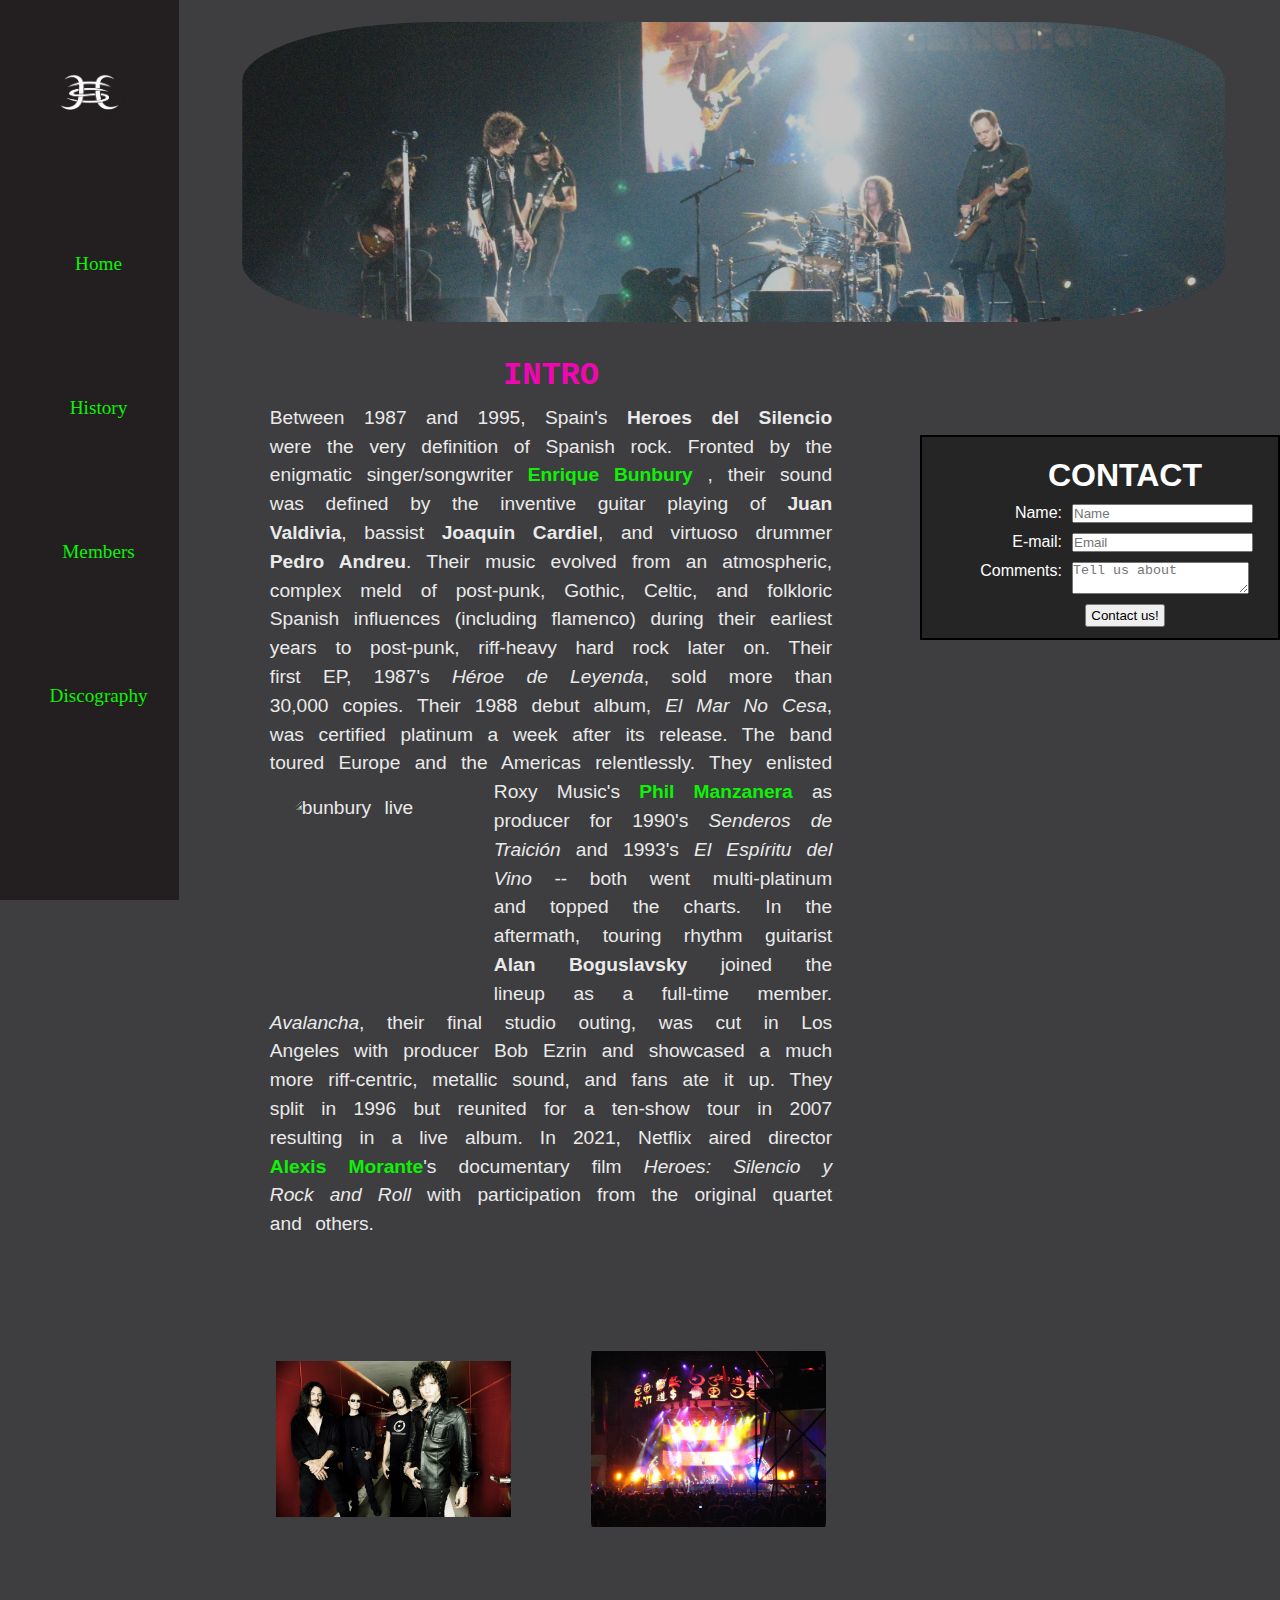
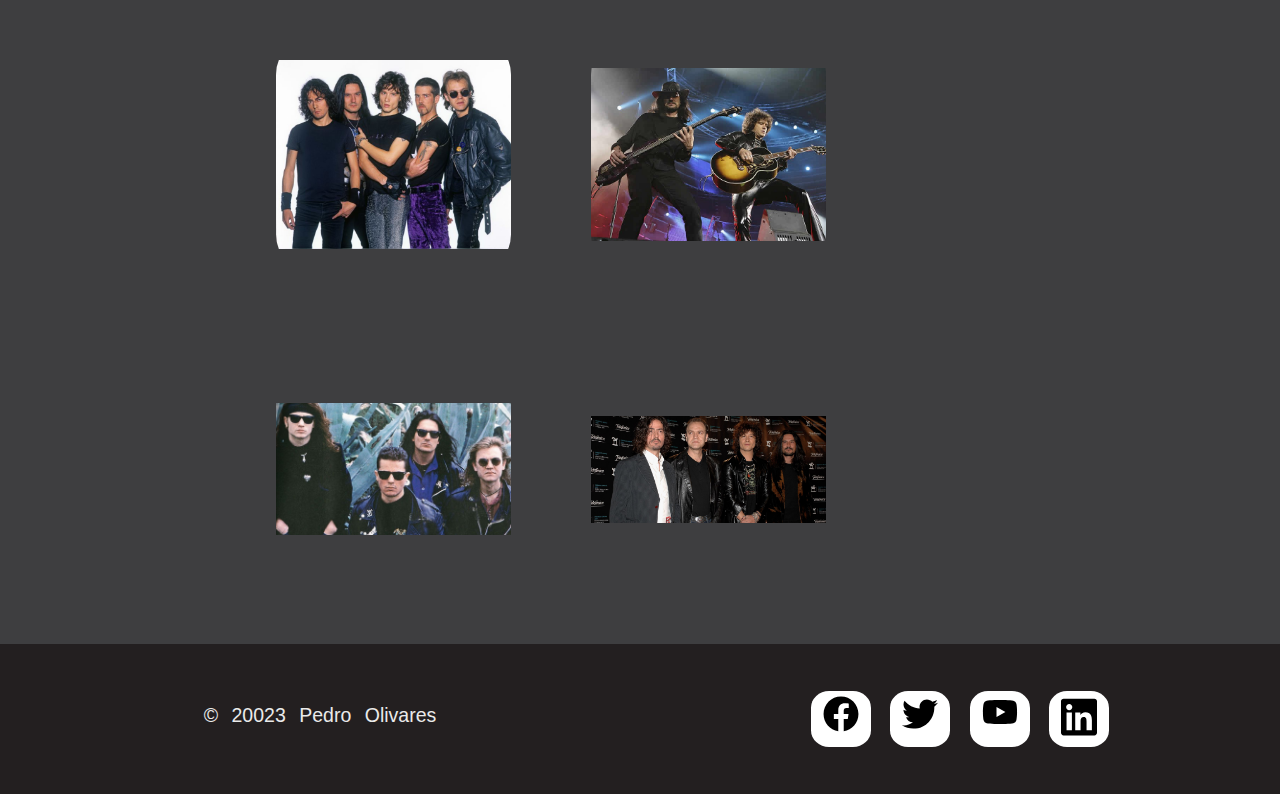
==== index.html @ 3cf33ec5 "first commit" ====
<!DOCTYPE html>
<html lang="en">
<head>
    <meta charset="UTF-8">
    <meta http-equiv="X-UA-Compatible" content="IE=edge">
    <meta name="viewport" content="width=device-width, initial-scale=1.0">
    <title>Heroes Del Silencio</title>
    <link rel="icon" type="image/jpg" href="images/logo/logo.png">
    <link rel="stylesheet" href="style.css">
</head>
<body class="main_grid">
    <header class="main_header">
        <div class="banner"></div>
    </header>
    <nav class="main_nav">
        <div class="logo">
            <a href="index.html"><img src="images/logo/logo.png" alt="logo heroes"></a>
        </div>
        <ul>
            <li><a href="index.html">Home</a></li>
            <li><a href="history.html">History</a></li>
            <li><a href="members.html">Members</a></li>
            <li><a href="discography.html">Discography</a></li>
        </ul>
    </nav>
    <article class="main_content">
        <div class="history">
            <div id="intro">
                <h2>INTRO</h2>
                <p>
                    Between 1987 and 1995, Spain's <strong>Heroes del Silencio</strong> were the very definition of Spanish rock.
                    Fronted by the enigmatic singer/songwriter <strong><a href="https://www.enriquebunbury.com/">Enrique Bunbury</a></strong>
                    , their sound was defined by the inventive guitar playing of <strong>Juan Valdivia</strong>,
                    bassist <strong>Joaquin Cardiel</strong>, and virtuoso drummer <strong>Pedro Andreu</strong>.
                    Their music evolved from an atmospheric, complex meld of post-punk, Gothic, Celtic, and
                    folkloric Spanish influences (including flamenco) during their earliest years to post-punk,
                    riff-heavy hard rock later on. Their first EP, 1987's <em>Héroe de Leyenda</em>, sold more than 30,000
                    copies. Their 1988 debut album, <em>El Mar No Cesa</em>, was certified platinum a week after its release.
                    The band toured Europe and the Americas relentlessly. They enlisted Roxy Music's
                <img src="Images/home/live1.webp" alt="bunbury live">
                    <strong><a href="https://manzanera.com/new/">Phil Manzanera</a></strong>
                    as producer for 1990's <em>Senderos de Traición</em> and 1993's
                    <em>El Espíritu del Vino</em> -- both went
                    multi-platinum and topped the charts. In the aftermath, touring rhythm guitarist <strong>Alan
                    Boguslavsky</strong> joined the lineup as a full-time member. <em>Avalancha</em>, their final studio outing,
                    was cut in Los Angeles with producer Bob Ezrin and showcased a much more riff-centric,
                    metallic sound, and fans ate it up. They split in 1996 but reunited for a ten-show tour in
                    2007 resulting in a live album. In 2021, Netflix aired director
                    <strong><a href="http://www.alexismorante.com/">Alexis Morante</a></strong>'s
                    documentary film <em>Heroes: Silencio y Rock and Roll</em> with
                    participation from the original quartet and others.
                </p>
            </div>
            <div class="gallery">
                <img src="images/home/heroes-silencio.jpg" alt="heroes promotion">
                <img src="images/home/Heroes_del_Silencio_Sevilla.jpg" alt="heroes live in Seville">
                <img src="images/home/todos.jpg" alt="heroes in promotion">
                <img src="images/home/bunbulive.jpg" alt="Bunbury and cardiel">
                <img src="images/home/Heroesusa.jpg" alt="heroes promotion usa">
                <img src="images/home/Heroes40.jpg" alt="heroes in 2007 tour">
            </div>
        </div>
    </article>
    <aside class="main_sidebar">
        <form class="contact">
            <h4>Contact</h4>
            <label for="name">Name:</label>
            <input type="text" name="Name" id="name" placeholder="Name">
            <label for="email">E-mail:</label>
            <input type="text" name="Email" id="email" placeholder="Email">
            <label for="comments">Comments:</label>
            <textarea name="comments" id="comments" rows="2" cols="20" placeholder="Tell us about"></textarea>
            <input  type="submit" value="Contact us!">
        </form>
        <div class="video">
            <iframe  src="https://www.youtube.com/embed/ZYwYberUJVM?&autoplay=1" title="YouTube video player" frameborder="0" allow="accelerometer; autoplay; clipboard-write; encrypted-media; gyroscope; picture-in-picture; web-share" allowfullscreen></iframe>
        </div>
    </aside>
    <footer class="main_footer">
        <div class="mail">
            <p>&copy 20023 <a href="mailto:pedr.olivares80@gmail.com">Pedro Olivares</a></p>
        </div>
        <div class="sm">
            <div class="fb">
                <a href="#"><img src="images/icons/facebook.svg" alt="facebook"></a>
            </div>
            <div class="tw">
                <a href="#"><img src="images/icons/twitter.svg" alt="twitter"></a>
            </div>
            <div class="yt">
                <a href="#"><img src="images/icons/youtube.svg" alt="youtube"></a>
            </div>
            <div class="lk">
                <a href="#"><img src="images/icons/linkedin.svg" alt="linkedin"></a>
            </div>
        </div>
    </footer>
</body>
</html>
---- style.css ----
/* RESET STYLES */

*{
    margin: 0;
    padding: 0;
    box-sizing: border-box;
    text-decoration: none;
    list-style: none;
}

                        /* MAIN STYLES */

body{
    width: 100%;
    height: 100vh;
    background-color: #3E3E40;
    font-family: Arial, Helvetica, sans-serif;
    word-spacing: .5rem;
}

                        /* GRID LAYOUT MOBILE FIRST RESPONSIVE */
    
    .main_grid {
        display: grid;
        gap: 5px;
        grid-template-areas:
        "nav"
        "header"
        "main"
        "sidebar"
        "footer";
    }

                        /* HEADER */

.main_header {
    grid-area: header;
    background-color: #3E3E40;
    width: 90%;
    height: 150px;
    margin-left: 5%;
    background-image: url(/images/tour1.jpg);
    background-size: cover;
    background-position: center;
    opacity: 0.7;
    margin-top: 100px;
    border-radius: 20%;
}

                        /* NAVBAR */

.main_nav {
    grid-area: nav;
    background-color: #231F20;
    width: 100%;
    height: 100px;
    display: flex;
    justify-content: space-between;
    align-items: center;
    position: fixed;
    top: 0;
    overflow: hidden;
}

        /* LOGO*/

.main_nav .logo{
    width: 20%;
    height: 75px;
    margin: 2%;
    display: flex;
    justify-content: center;
    align-items: center;
}

.main_nav .logo img{
    object-fit: cover;
    width: 80%;
    height: 80%;
    border-radius: 15%;
}

        /* MENU NAV */

.main_nav ul{
    width: 80%;
    background-color: #231F20;
    display: flex;
    align-items:center;
    justify-content: space-between;
    flex-direction: column;
    margin-left: 10%;
}

.main_nav li a{
    display: block;
    padding: 2px;
    color: #0DF205;
    font-size: 1rem;
    font-family: Georgia, 'Times New Roman', Times, serif
} 

                        /* MAIN CONTENT */

.main_content {
    grid-area: main;
    background-color: #3E3E40;
    width: 100%;
    height: auto;
}

        /* INDEX MAIN CONTENT */


.main_content .history{
    width: 100%;
    height: 100%;
    display: flex;
    flex-direction: column;
    justify-content: center;
    align-items: center;
    gap: 20px;
    margin: 10px 0;
}

.history #intro{
    width: 80%;
    height: auto;
}

.history h2{
    font-size: 2rem;
    text-align: center;
    color: #F205B3;
    font-family: 'Courier New', Courier, monospace;
    padding-top: 10px;
}

.history p{
    line-height: 1.8rem;
    text-align: justify;
    font-size: 1.2rem; 
    color: #EAEAEA;
    float: left;
    padding: 10px 10px;
}

.history p a{
    color: #0DF205;
}

.history  #intro img{
    width: 80px;
    float: left;
}

        /* INDEX GALLERY */

.history .gallery{
    width: 80%;
    max-width: 600px;
    display: grid;
    grid-template-columns: 1fr;
    gap: 3rem;
    margin: 5% auto;
}

.history .gallery img{
    width: 100%;
    max-width: 100%;
    aspect-ratio: 1/1;
    object-fit: cover;
    border-radius: 20%;
    padding: 3rem 3rem;
    margin: 0 auto;
}

        /* HISTORY MAIN CONTENT */

.history #begg,
.history #rise,
.history #rocks,
.history #conflict,
.history #split,
.history #goodbye{
    width: 80%;
    height: auto;
}

.history #intro img,
.history #begg img,
.history #rocks img,
.history #split img{
    width: 12rem;
    float: left;
    margin: 1rem;
    border-radius: 20%;
}

.history #rise img,
.history #conflict img,
.history #goodbye img{
    width: 12rem;
    float: right;
    margin: 2px 2px;
    border-radius: 20%;
}

        /* MEMBERS MAIN CONTENT */


.main_content .members{
    width: 80%;
    height: 100%;
    display: flex;
    flex-direction: column;
    justify-content: center;
    align-items: center;
    gap: 5rem;
    margin:0 auto;
}

.main_content .members img{
    width: 80%;
    margin: 0 10%;
    border-radius: 10%;
}

.main_content .members h2{
    text-align: center;
    font-size: 1.6em;
    color: #F205B3;
    text-transform: uppercase;
}

.main_content .members p{
    text-align: justify;
    font-size: 1.2rem;
    color: #EAEAEA;
    line-height: 1.8rem;
    padding: 10px;
}


        /* DISCOGRAPHY TABLE */

.main_content .disco{
    width: 90%;
    height: auto;
    margin: 0 auto;
    color: white;
    background-color: #3E3E40;
}

.main_content .disco h3{
    color: #F205B3;
    text-align: center;
    padding: 5rem 0;
    font-size: 2rem;
}

.main_content table{
    width: 100%;
    height: auto;
    padding: 5rem 0;
    text-align: center;
    line-height: 3rem;
    font-size: 1rem;
}

.main_content table th{
    text-align: center;
    font-size: 2rem;
    font-weight: 900;
    color: #3A2AF0;
}

.main_content .cover{
    display: block;
    margin-left: auto;
    margin-right: auto;
}

.main_content img{
    width: 100%;
    max-width: 600px;
    aspect-ratio: 1/1;
    object-fit: cover;
}

                        /* SIDEBAR */

.main_sidebar {
    grid-area: sidebar;
    background-color: #3E3E40;
    width: 100%;
    height: auto;
}

        /* CONTACT FORM */

.contact {
    width: 100%;
    padding: 20px 0 1px 50px;
    border: 2px solid black;
    background-color: #252526;
}

.contact h4 {
    color: #fff;
    text-transform: uppercase;
    text-align: center;
    font-size: 2rem;
    font-weight: 700;
}

.contact label {
    float: left;
    clear: left;
    display: block;
    width: 100px;
    text-align: right;
    padding-right: 10px;
    margin-top: 10px;
    color: white;
}

.contact input,
.contact textarea {
    margin-top: 10px;
    display: block;
}

.contact form {
    display: grid;
    grid-template-rows: auto;
    grid-template-columns: 6em 1fr;
    gap: 1em;
    min-width: 20em;
    width: 60%;
    padding: 1.5em;
}

.contact input[type="submit"] {
    grid-column: 2 / 3;
    width: 5rem;
    margin: 10px auto;
    padding: 2px;
}

        /* YOUTUBE VIDEO INDEX */

.video{
    width: 80%;
    text-align: center;
    margin: 5% auto;
}
.video iframe{
    width: 280px;
    height: 158px;
}

        /* GALLERY */

.main_sidebar .gallery{
    width: 80%;
    max-width: 600px;
    display: grid;
    grid-template-columns: 1fr;
    gap: 3rem;
    margin: 5% auto;
}
.main_sidebar .gallery img{
    width: 100%;
    aspect-ratio: 1/1;
    object-fit: cover;
}

                        /* FOOTER */

.main_footer {
    grid-area: footer;
    background-color: #231F20;
    width: 100%;
    height: 150px;
    display: flex;
    flex-direction: column;
    justify-content: center;
}

.main_footer .mail{
    width:100%;
    height:30px;
    text-align: center;
    color: #EAEAEA;
    font-size: 1.22rem;
}

.main_footer .mail a{
    color: #EAEAEA;
}

.main_footer .mail a:hover{
    color: #EB2642;
    transform: scale(1.3);
    transition: all .5s;
}

        /* SOCIAL MEDIA */

.main_footer .sm{
    width: 100%;
    height:70px;
    display: flex;
    justify-content: center;
    gap:3%;
    align-items: center;
}

.main_footer .sm img{
    width: 60%;
}

.main_footer .sm .fb,
.main_footer .sm .tw,
.main_footer .sm .yt,
.main_footer .sm .lk{
    background-color: white;
    width: 60px;
    height: 80%;
    border-radius: 30%;
    text-align: center;
    padding-top: 5px;
}

.main_footer .sm .fb:hover,
.main_footer .sm .tw:hover,
.main_footer .sm .lk:hover{
    transform: scale(1.3);
    background-color: #1D9BF0;
    transition: 0.5s;
}

.main_footer .sm .yt:hover{
    transform: scale(1.3);
    background-color: red;
    transition: 0.5s;
}


                                /* TABLET RESPONSIVE */

@media  ( min-width: 760px ){
    .main_grid{
        display: grid;
        grid-template-columns: 0.5fr 1fr;
        grid-template-rows: auto;
        grid-template-areas:  
        "nav         nav"
        "header      header"
        "sidebar       main "
        "sidebar        main "
        "footer      footer";
    }

                        /* MAIN HEADER */

        /* HEADER */

        .main_header{
            height: 300px;
        }

                        /* MAIN NAVBAR */
        
        /* NAVBAR */

        .main_nav ul {
            flex-direction: row;
        }
        .main_nav li a{
            padding: 2rem;
            font-size: 1.2rem;
        } 

                        /* SIDEBAR */

        /* CONTACT FORM*/

        .contact {
            margin: 30% 0;
        }

        /* VIDEO */

        .video{
            margin: 0 auto;
        }
        .video iframe{
            width: 200px;
        }

}


                                /* DESKTOP RESPONSIVE */


@media  ( min-width: 1000px ){
    .main_grid{
        display: grid;
        grid-template-columns: 0.5fr 2fr .5fr;
        grid-template-rows: auto;
        grid-template-areas:  
        "nav        header         header"
        "nav        main            sidebar "
        "nav         main            sidebar "
        "footer      footer          footer";
    }

                        /*MAIN HEADER */

        .main_header{
            margin-top: 2%;
        }

                        /* MAIN NAVBAR */

        .main_nav {
            width: 14%;
            height: 100%;
            justify-content: flex-start;
            flex-direction: column;
            left: 0;
        }
                /* LOGO*/

        .main_nav .logo{
            width: 60%;
            height: 120px;
            margin: 20%;
            padding-left: 10%;
        }
        .main_nav .logo a:hover{
            transform: scale(1.8);
            transition: 2s;
        }

                /*MENU */

        .main_nav ul{
            flex-direction: column;
        }

        .main_nav li {
            line-height: 5rem;
        }

        .main_nav li a:hover{
            color: #EB2642;
            transform: scale(1.2);
            transition: all 1s;
            cursor: pointer;
        }

                /* INDEX GALLERY */

        .history .gallery{
            grid-template-columns: 1fr 1fr;
        }

        .history .gallery img{
            object-fit:contain;
            border-radius: 20%;
            padding: 1rem;
        }

                /*  DISCOGRAPHY TABLE */

        .main_content table{
            padding: 8rem;
        }

                                /* SIDEBAR */

                /* YOUTUBE VIDEO */

        .video{
            margin: 5px;
        }
        .video iframe{
            width: 350px;
            height: 180px;
        }

                                /* FOOTER */
        
        .main_footer {
            flex-direction:row;
            justify-content: center;
            align-items: center;
        }
    }
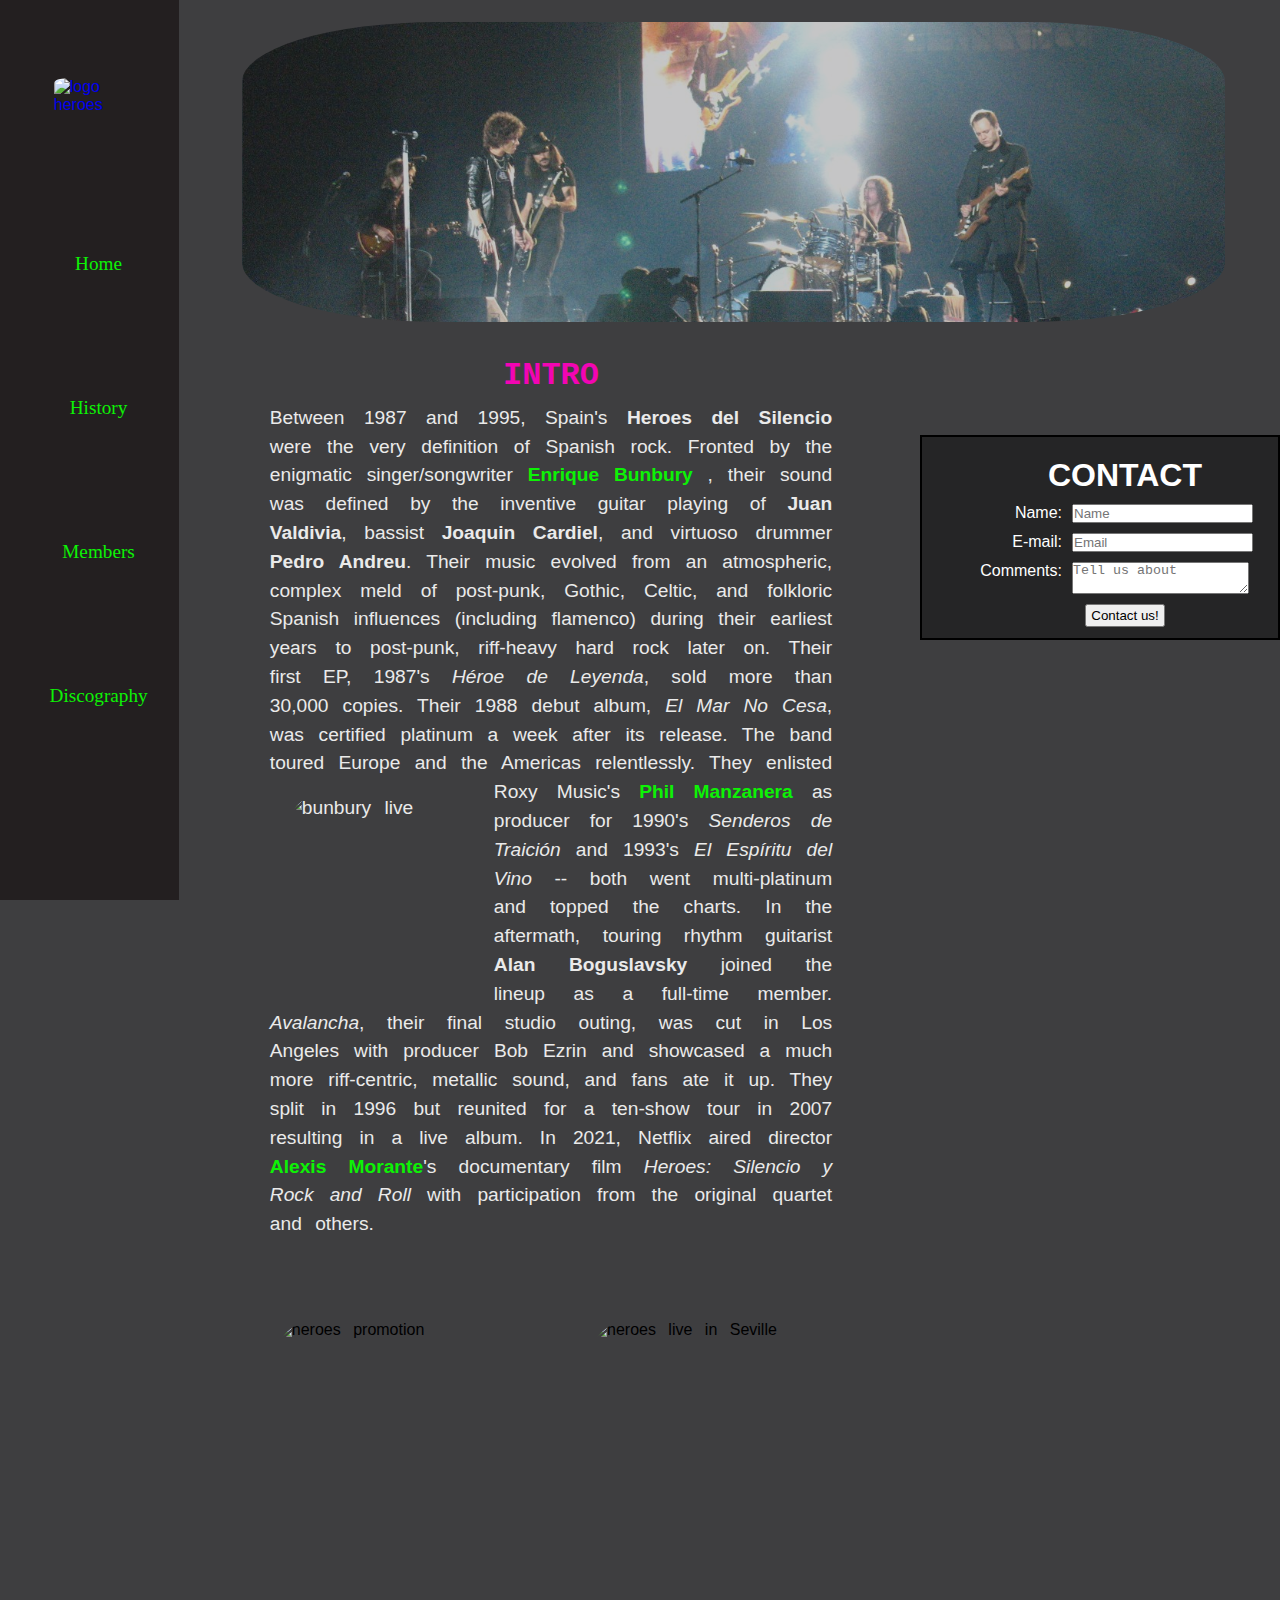
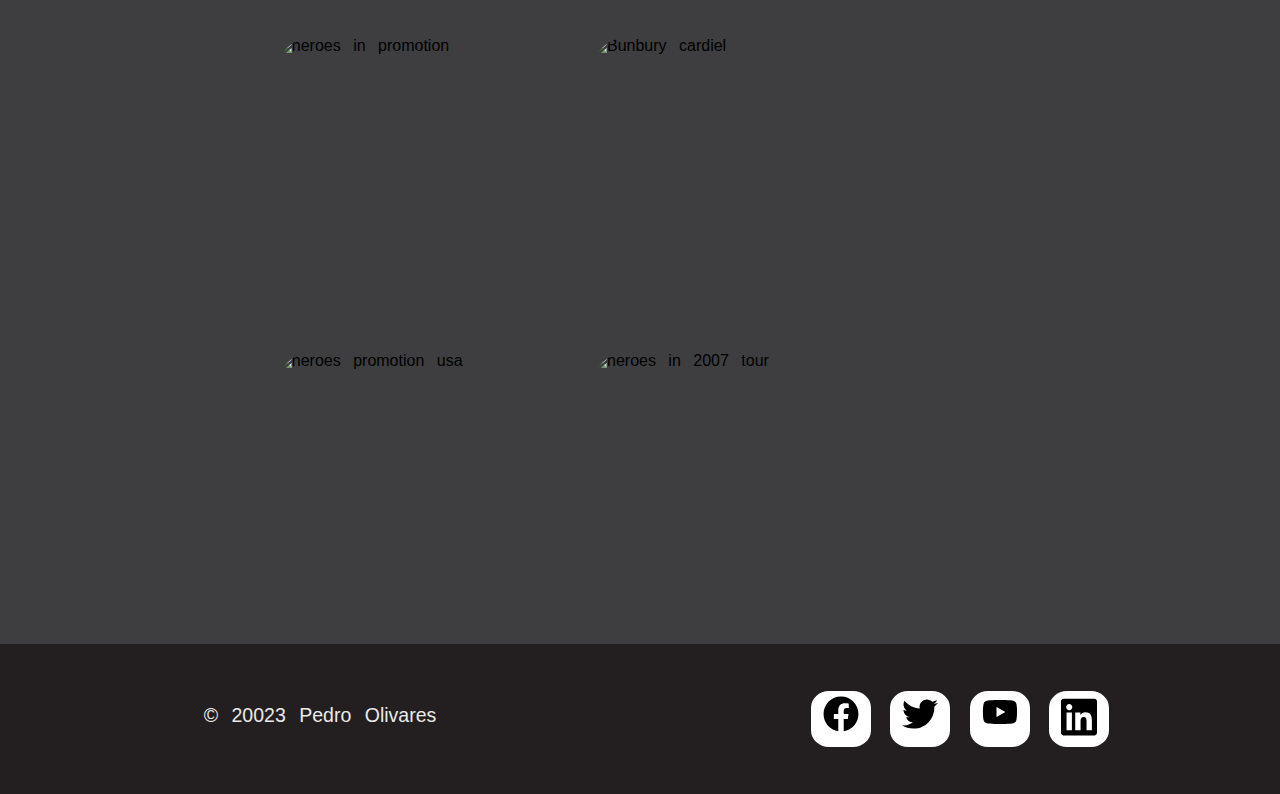
==== commit 8183218d: "update images problem" ====
--- a/index.html
+++ b/index.html
@@ -5,7 +5,7 @@
     <meta http-equiv="X-UA-Compatible" content="IE=edge">
     <meta name="viewport" content="width=device-width, initial-scale=1.0">
     <title>Heroes Del Silencio</title>
-    <link rel="icon" type="image/jpg" href="images/logo/logo.png">
+    <link rel="icon" type="image/jpg" href="images/logo.png">
     <link rel="stylesheet" href="style.css">
 </head>
 <body class="main_grid">
@@ -14,7 +14,7 @@
     </header>
     <nav class="main_nav">
         <div class="logo">
-            <a href="index.html"><img src="images/logo/logo.png" alt="logo heroes"></a>
+            <a href="index.html"><img src="images/logo.png" alt="logo heroes"></a>
         </div>
         <ul>
             <li><a href="index.html">Home</a></li>
@@ -37,7 +37,7 @@
                     riff-heavy hard rock later on. Their first EP, 1987's <em>Héroe de Leyenda</em>, sold more than 30,000
                     copies. Their 1988 debut album, <em>El Mar No Cesa</em>, was certified platinum a week after its release.
                     The band toured Europe and the Americas relentlessly. They enlisted Roxy Music's
-                <img src="Images/home/live1.webp" alt="bunbury live">
+                <img src="Images/live1.webp" alt="bunbury live">
                     <strong><a href="https://manzanera.com/new/">Phil Manzanera</a></strong>
                     as producer for 1990's <em>Senderos de Traición</em> and 1993's
                     <em>El Espíritu del Vino</em> -- both went
@@ -52,12 +52,12 @@
                 </p>
             </div>
             <div class="gallery">
-                <img src="images/home/heroes-silencio.jpg" alt="heroes promotion">
-                <img src="images/home/Heroes_del_Silencio_Sevilla.jpg" alt="heroes live in Seville">
-                <img src="images/home/todos.jpg" alt="heroes in promotion">
-                <img src="images/home/bunbulive.jpg" alt="Bunbury and cardiel">
-                <img src="images/home/Heroesusa.jpg" alt="heroes promotion usa">
-                <img src="images/home/Heroes40.jpg" alt="heroes in 2007 tour">
+                <img src="images/heroes-silencio.jpg" alt="heroes promotion">
+                <img src="images/Heroes_del_Silencio_Sevilla.jpg" alt="heroes live in Seville">
+                <img src="images/todos.jpg" alt="heroes in promotion">
+                <img src="images/bunbulive.jpg" alt="Bunbury  cardiel">
+                <img src="images/Heroesusa.jpg" alt="heroes promotion usa">
+                <img src="images/Heroes40.jpg" alt="heroes in 2007 tour">
             </div>
         </div>
     </article>
--- a/style.css
+++ b/style.css
@@ -248,7 +248,7 @@
     width: 90%;
     height: auto;
     margin: 0 auto;
-    color: white;
+    color: #EAEAEA;
     background-color: #3E3E40;
 }
 
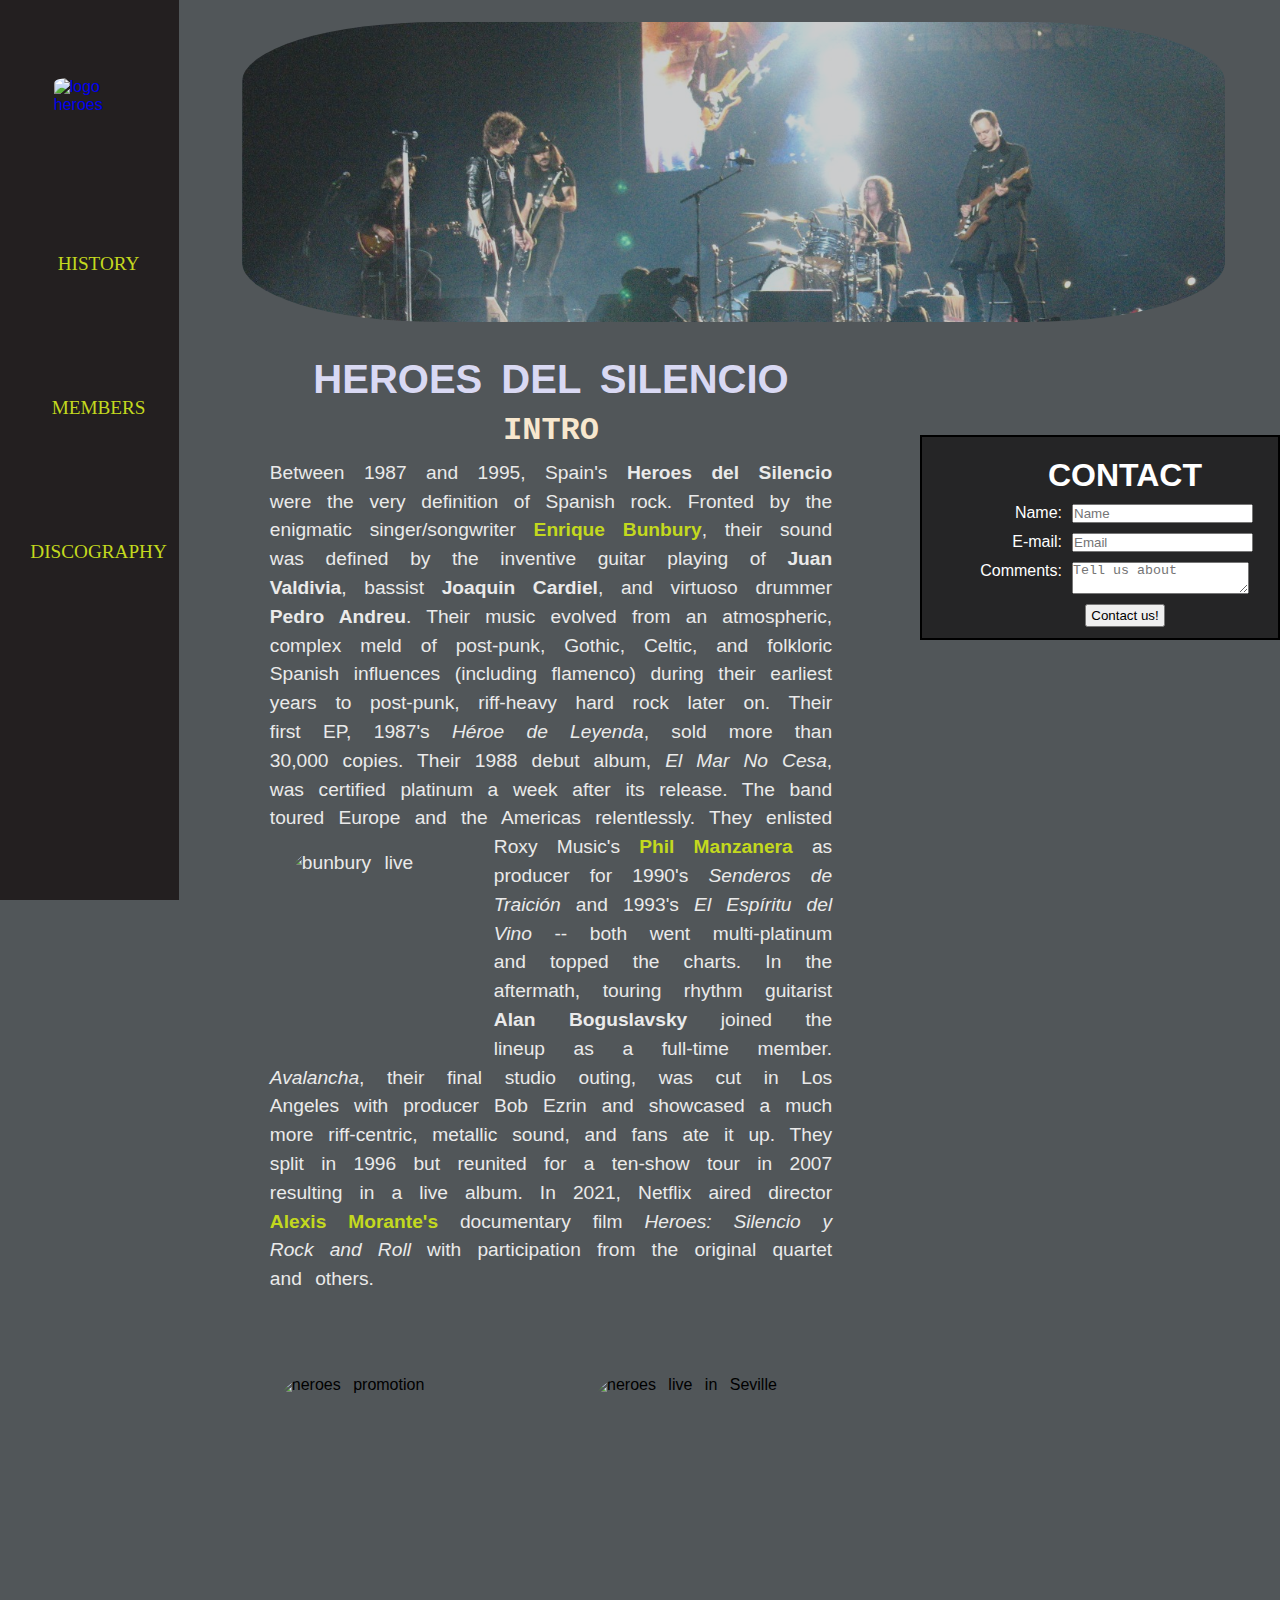
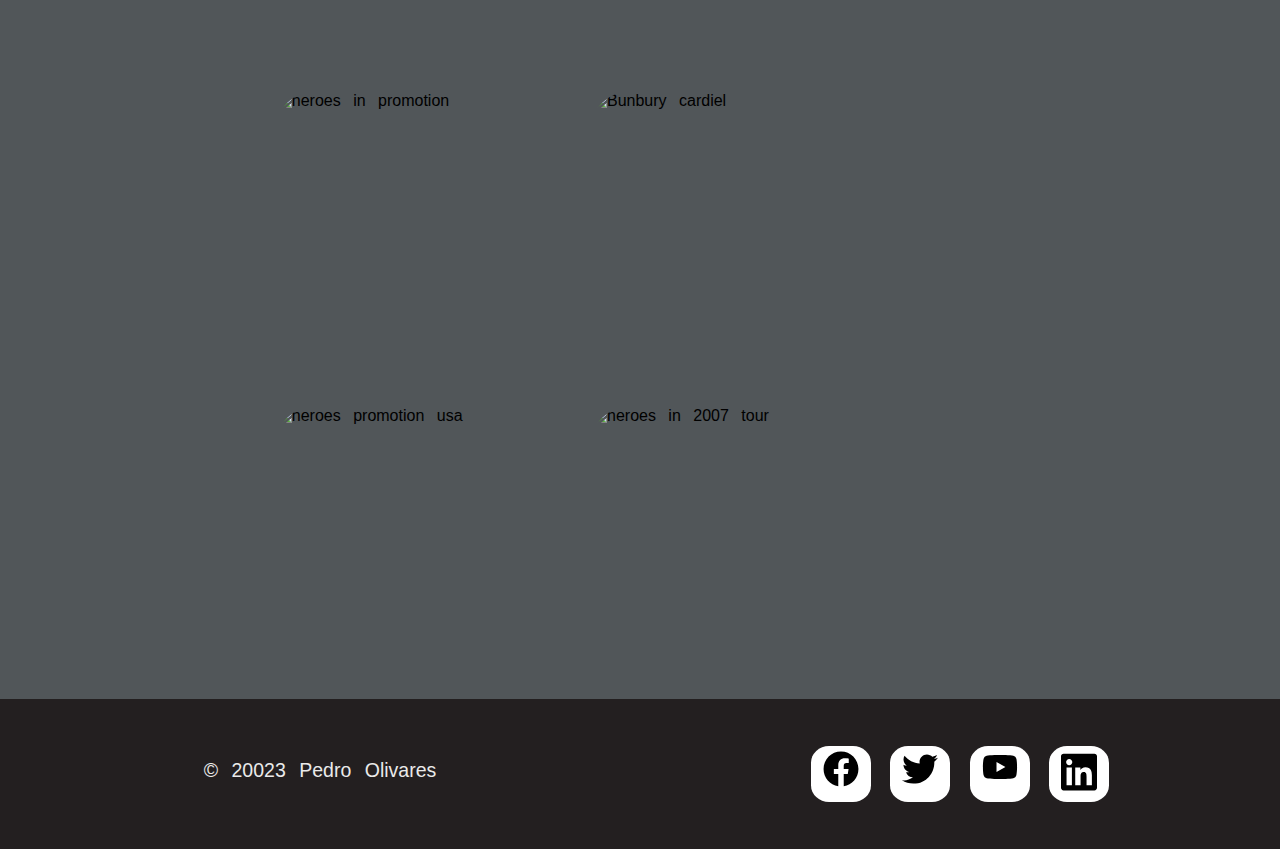
==== commit 953961cb: "update colors" ====
--- a/index.html
+++ b/index.html
@@ -17,7 +17,6 @@
             <a href="index.html"><img src="images/logo.png" alt="logo heroes"></a>
         </div>
         <ul>
-            <li><a href="index.html">Home</a></li>
             <li><a href="history.html">History</a></li>
             <li><a href="members.html">Members</a></li>
             <li><a href="discography.html">Discography</a></li>
@@ -26,19 +25,20 @@
     <article class="main_content">
         <div class="history">
             <div id="intro">
+                <h1>HEROES DEL SILENCIO</h1>
                 <h2>INTRO</h2>
                 <p>
                     Between 1987 and 1995, Spain's <strong>Heroes del Silencio</strong> were the very definition of Spanish rock.
-                    Fronted by the enigmatic singer/songwriter <strong><a href="https://www.enriquebunbury.com/">Enrique Bunbury</a></strong>
-                    , their sound was defined by the inventive guitar playing of <strong>Juan Valdivia</strong>,
+                    Fronted by the enigmatic singer/songwriter <strong><a href="https://www.enriquebunbury.com/" target="_blank">Enrique Bunbury</a></strong>,
+                    their sound was defined by the inventive guitar playing of <strong>Juan Valdivia</strong>,
                     bassist <strong>Joaquin Cardiel</strong>, and virtuoso drummer <strong>Pedro Andreu</strong>.
                     Their music evolved from an atmospheric, complex meld of post-punk, Gothic, Celtic, and
                     folkloric Spanish influences (including flamenco) during their earliest years to post-punk,
                     riff-heavy hard rock later on. Their first EP, 1987's <em>Héroe de Leyenda</em>, sold more than 30,000
                     copies. Their 1988 debut album, <em>El Mar No Cesa</em>, was certified platinum a week after its release.
                     The band toured Europe and the Americas relentlessly. They enlisted Roxy Music's
-                <img src="Images/live1.webp" alt="bunbury live">
-                    <strong><a href="https://manzanera.com/new/">Phil Manzanera</a></strong>
+                <img src="images/live1.webp" alt="bunbury live">
+                    <strong><a href="https://manzanera.com/new/" target="_blank">Phil Manzanera</a></strong>
                     as producer for 1990's <em>Senderos de Traición</em> and 1993's
                     <em>El Espíritu del Vino</em> -- both went
                     multi-platinum and topped the charts. In the aftermath, touring rhythm guitarist <strong>Alan
@@ -46,7 +46,7 @@
                     was cut in Los Angeles with producer Bob Ezrin and showcased a much more riff-centric,
                     metallic sound, and fans ate it up. They split in 1996 but reunited for a ten-show tour in
                     2007 resulting in a live album. In 2021, Netflix aired director
-                    <strong><a href="http://www.alexismorante.com/">Alexis Morante</a></strong>'s
+                    <strong><a href="http://www.alexismorante.com/" target="_blank">Alexis Morante's</a></strong>
                     documentary film <em>Heroes: Silencio y Rock and Roll</em> with
                     participation from the original quartet and others.
                 </p>
@@ -78,7 +78,7 @@
     </aside>
     <footer class="main_footer">
         <div class="mail">
-            <p>&copy 20023 <a href="mailto:pedr.olivares80@gmail.com">Pedro Olivares</a></p>
+            <p>&copy; 20023 <a href="mailto:pedr.olivares80@gmail.com">Pedro Olivares</a></p>
         </div>
         <div class="sm">
             <div class="fb">
--- a/style.css
+++ b/style.css
@@ -13,7 +13,7 @@
 body{
     width: 100%;
     height: 100vh;
-    background-color: #3E3E40;
+    background-color: #515659;
     font-family: Arial, Helvetica, sans-serif;
     word-spacing: .5rem;
 }
@@ -35,11 +35,11 @@
 
 .main_header {
     grid-area: header;
-    background-color: #3E3E40;
+    background-color: #515659;
     width: 90%;
     height: 150px;
     margin-left: 5%;
-    background-image: url(/images/tour1.jpg);
+    background-image: url(images/tour1.jpg);
     background-size: cover;
     background-position: center;
     opacity: 0.7;
@@ -95,16 +95,17 @@
 .main_nav li a{
     display: block;
     padding: 2px;
-    color: #0DF205;
+    color: #C3D91E;
     font-size: 1rem;
-    font-family: Georgia, 'Times New Roman', Times, serif
+    font-family: Georgia, 'Times New Roman', Times, serif;
+    text-transform: uppercase ;
 } 
 
                         /* MAIN CONTENT */
 
 .main_content {
     grid-area: main;
-    background-color: #3E3E40;
+    background-color: #515659;
     width: 100%;
     height: auto;
 }
@@ -128,10 +129,18 @@
     height: auto;
 }
 
+.history h1{
+    color: 	#D9D9F3;
+    font-size: 2.5rem;
+    font-weight: 900;
+    text-align: center;
+    padding-top: 10px;
+}
+
 .history h2{
     font-size: 2rem;
     text-align: center;
-    color: #F205B3;
+    color: #F7E7CE;
     font-family: 'Courier New', Courier, monospace;
     padding-top: 10px;
 }
@@ -145,8 +154,8 @@
     padding: 10px 10px;
 }
 
-.history p a{
-    color: #0DF205;
+.history #intro p a{
+    color: #C3D91E;
 }
 
 .history  #intro img{
@@ -229,8 +238,9 @@
 .main_content .members h2{
     text-align: center;
     font-size: 1.6em;
-    color: #F205B3;
+    color: #F7E7CE;
     text-transform: uppercase;
+    padding: 5rem;
 }
 
 .main_content .members p{
@@ -253,7 +263,7 @@
 }
 
 .main_content .disco h3{
-    color: #F205B3;
+    color: #F7E7CE;
     text-align: center;
     padding: 5rem 0;
     font-size: 2rem;
@@ -272,7 +282,7 @@
     text-align: center;
     font-size: 2rem;
     font-weight: 900;
-    color: #3A2AF0;
+    color: #F7E7CE;
 }
 
 .main_content .cover{
@@ -286,13 +296,14 @@
     max-width: 600px;
     aspect-ratio: 1/1;
     object-fit: cover;
+    border-radius: 25%;
 }
 
                         /* SIDEBAR */
 
 .main_sidebar {
     grid-area: sidebar;
-    background-color: #3E3E40;
+    background-color: #515659;
     width: 100%;
     height: auto;
 }
@@ -356,7 +367,7 @@
     margin: 5% auto;
 }
 .video iframe{
-    width: 280px;
+    width: 260px;
     height: 158px;
 }
 
@@ -401,7 +412,7 @@
 }
 
 .main_footer .mail a:hover{
-    color: #EB2642;
+    color: #593457;
     transform: scale(1.3);
     transition: all .5s;
 }
@@ -557,12 +568,19 @@
         }
 
         .main_nav li a:hover{
-            color: #EB2642;
+            color: #593457;
             transform: scale(1.2);
             transition: all 1s;
             cursor: pointer;
         }
 
+                /* INDEX MAIN CONTENT */
+
+        .history #intro p a:hover{
+            color: #593457;
+            transition: 0.5s;
+        }
+
                 /* INDEX GALLERY */
 
         .history .gallery{
@@ -570,7 +588,7 @@
         }
 
         .history .gallery img{
-            object-fit:contain;
+            object-fit:cover;
             border-radius: 20%;
             padding: 1rem;
         }
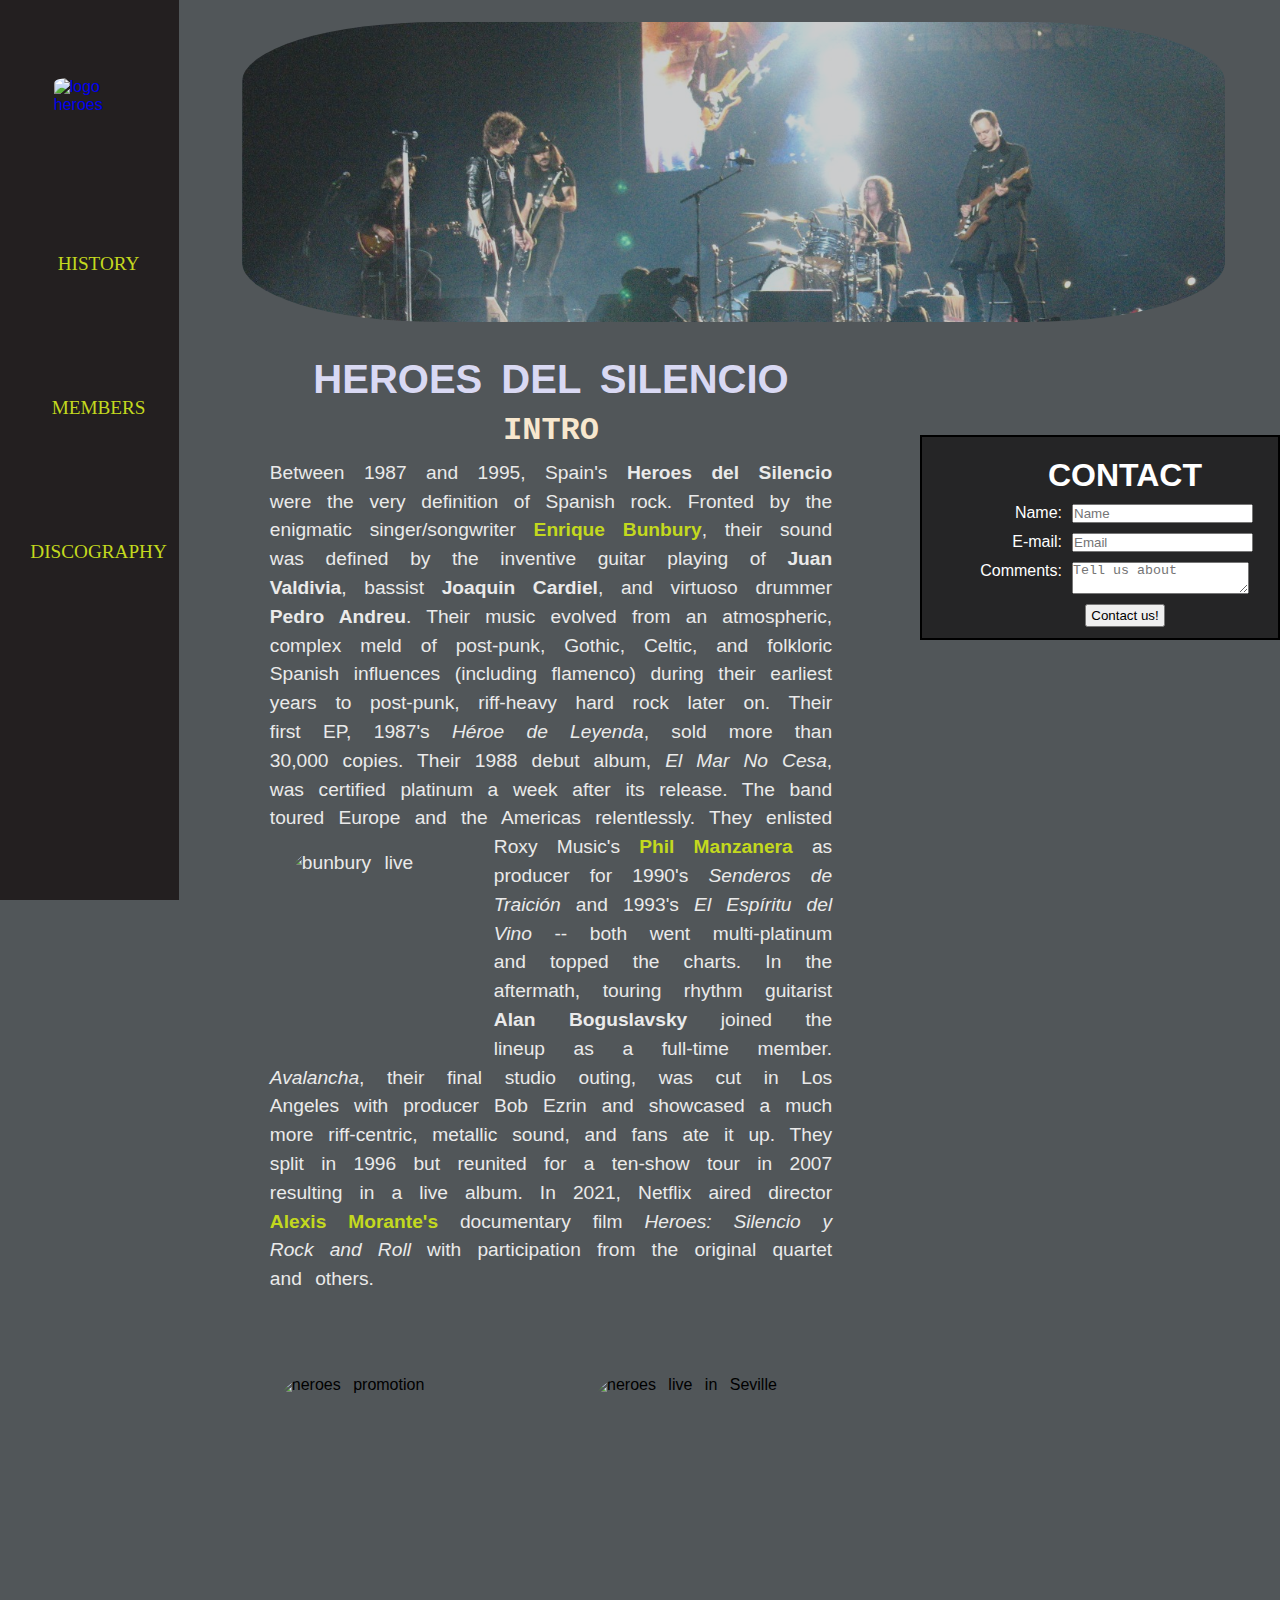
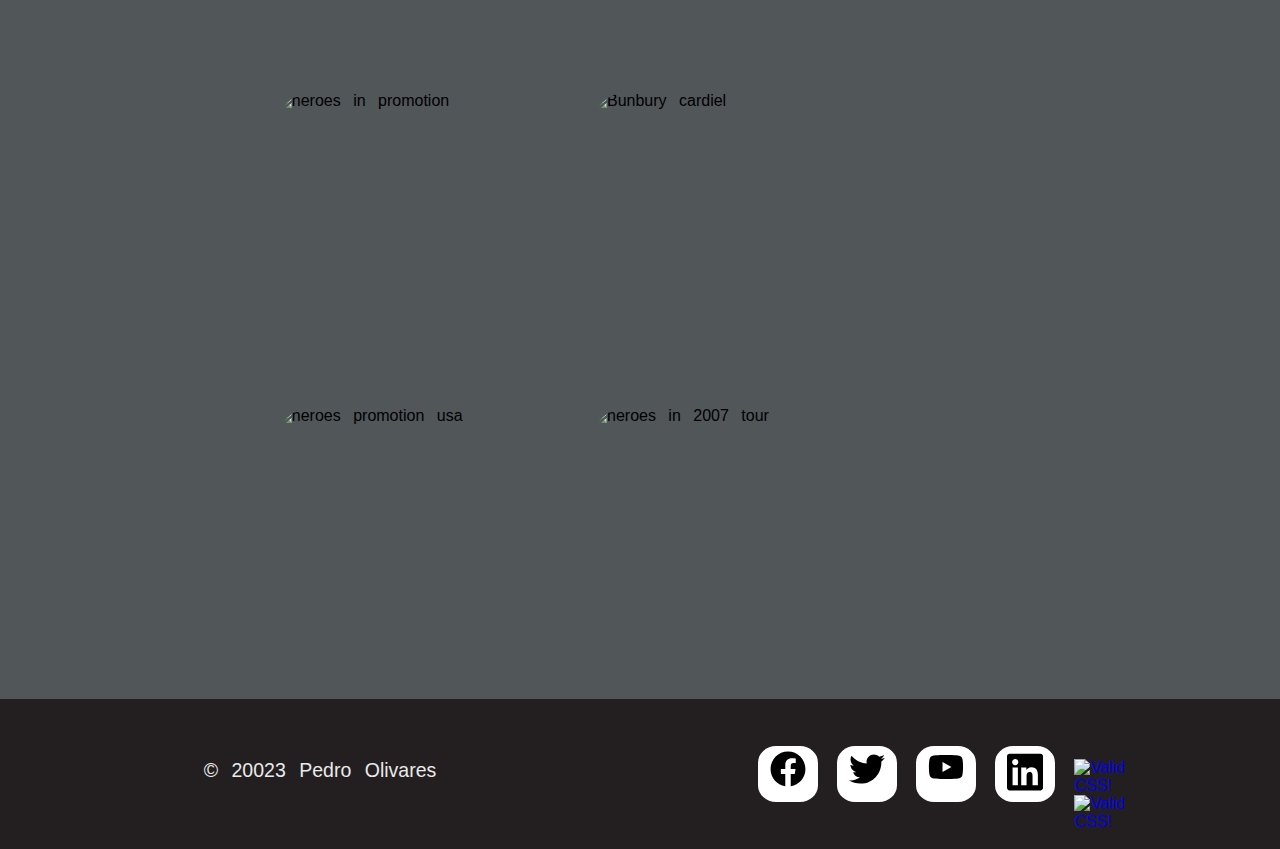
==== commit 12c4bb3c: "update validator" ====
--- a/index.html
+++ b/index.html
@@ -93,6 +93,19 @@
             <div class="lk">
                 <a href="#"><img src="images/icons/linkedin.svg" alt="linkedin"></a>
             </div>
+            <div class="validator">
+                <p>
+                    <a href="https://jigsaw.w3.org/css-validator/check/referer">
+                        <img src="https://jigsaw.w3.org/css-validator/images/vcss" alt="Valid CSS!">
+                    </a>
+                </p>
+                <p>
+                    <a href="https://jigsaw.w3.org/css-validator/check/referer">
+                        <img src="https://jigsaw.w3.org/css-validator/images/vcss-blue"
+                            alt="Valid CSS!" >
+                    </a>
+                </p>
+            </div>
         </div>
     </footer>
 </body>
--- a/style.css
+++ b/style.css
@@ -411,12 +411,6 @@
     color: #EAEAEA;
 }
 
-.main_footer .mail a:hover{
-    color: #593457;
-    transform: scale(1.3);
-    transition: all .5s;
-}
-
         /* SOCIAL MEDIA */
 
 .main_footer .sm{
@@ -444,18 +438,10 @@
     padding-top: 5px;
 }
 
-.main_footer .sm .fb:hover,
-.main_footer .sm .tw:hover,
-.main_footer .sm .lk:hover{
-    transform: scale(1.3);
-    background-color: #1D9BF0;
-    transition: 0.5s;
-}
-
-.main_footer .sm .yt:hover{
-    transform: scale(1.3);
-    background-color: red;
-    transition: 0.5s;
+.main_footer .sm .validator{
+    border:0;
+    width:88px;
+    height:31px;
 }
 
 
@@ -618,7 +604,27 @@
             justify-content: center;
             align-items: center;
         }
-    }
-
-
-
+
+                /* HOVER */
+
+        .main_footer .mail a:hover{
+            transform: scale(1.3);
+            color: #593457;
+            transition: all 1s;
+        }
+        
+        .main_footer .sm .fb:hover,
+        .main_footer .sm .tw:hover,
+        .main_footer .sm .lk:hover{
+            transform: scale(1.3);
+            background-color: #1D9BF0;
+            transition: all 1s;
+        }
+        
+        .main_footer .sm .yt:hover{
+            transform: scale(1.3);
+            background-color: red;
+            transition: all 1s;
+        }
+        
+    }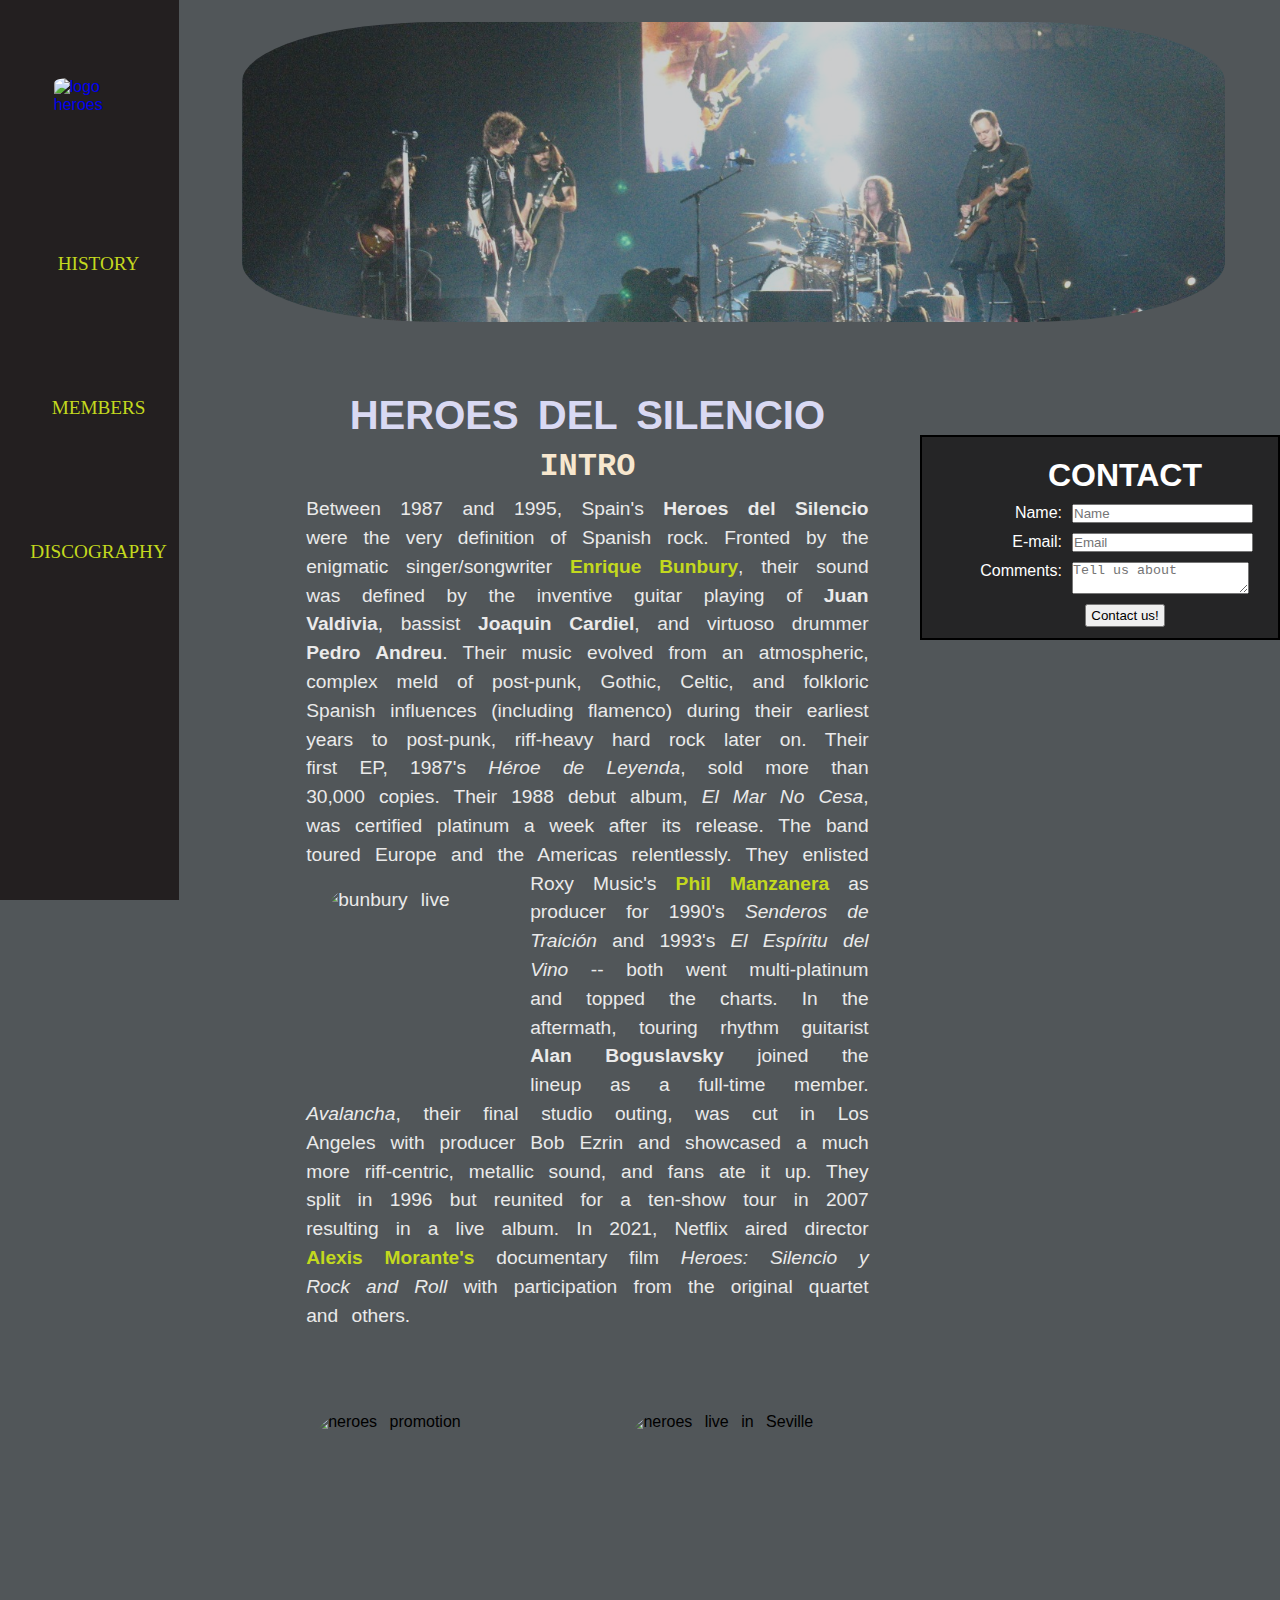
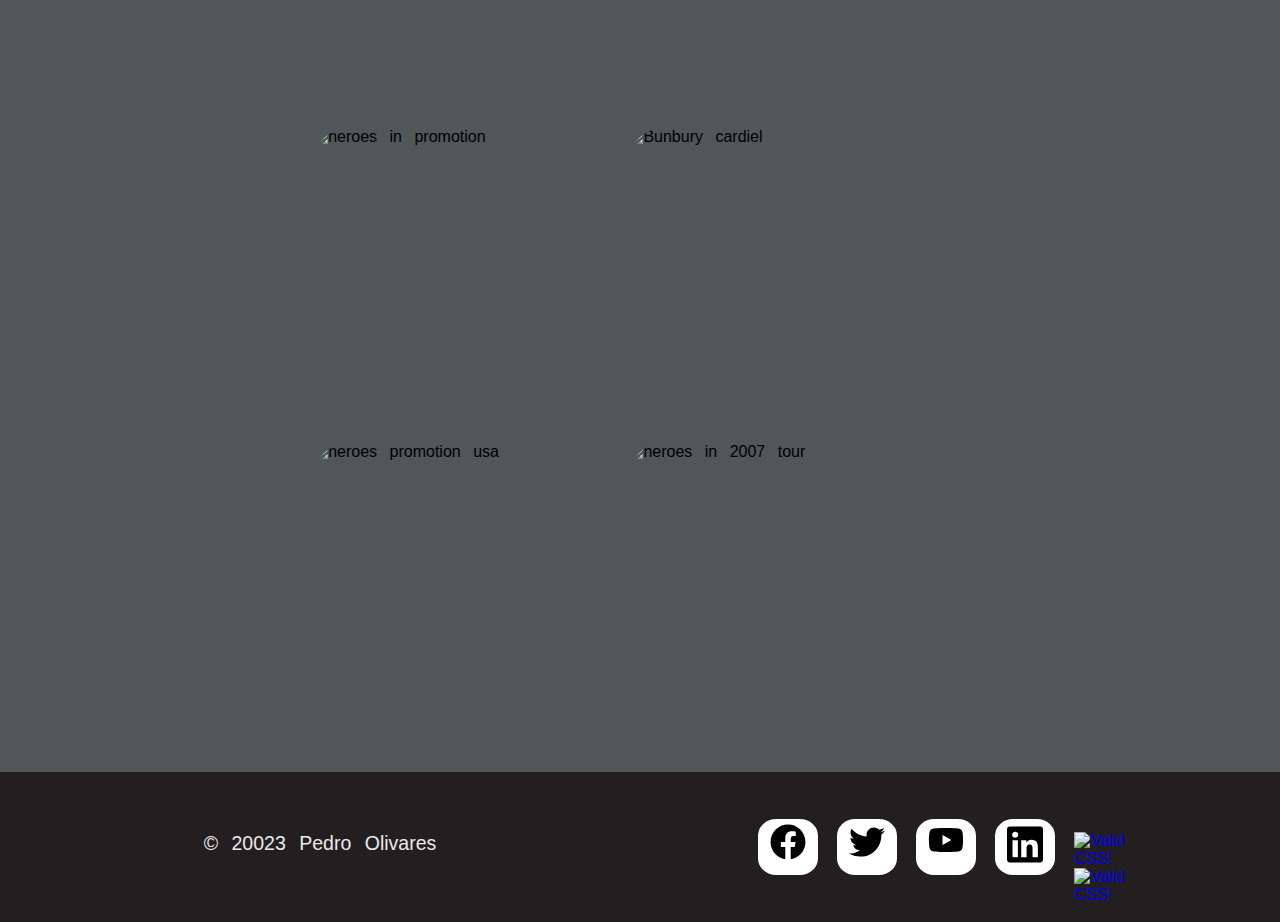
==== commit bb7a7feb: "adding target to validator links" ====
--- a/index.html
+++ b/index.html
@@ -10,12 +10,15 @@
 </head>
 <body class="main_grid">
     <header class="main_header">
+        <!-- background image for header on the css -->
         <div class="banner"></div>
     </header>
     <nav class="main_nav">
+        <!-- logo with link to index.html -->
         <div class="logo">
             <a href="index.html"><img src="images/logo.png" alt="logo heroes"></a>
         </div>
+        <!-- links for the navbar, the active link is omited -->
         <ul>
             <li><a href="history.html">History</a></li>
             <li><a href="members.html">Members</a></li>
@@ -25,12 +28,12 @@
     <article class="main_content">
         <div class="history">
             <div id="intro">
+                <!-- this is an introduction consist in main article and a gallery with 6 images -->
                 <h1>HEROES DEL SILENCIO</h1>
                 <h2>INTRO</h2>
                 <p>
                     Between 1987 and 1995, Spain's <strong>Heroes del Silencio</strong> were the very definition of Spanish rock.
-                    Fronted by the enigmatic singer/songwriter <strong><a href="https://www.enriquebunbury.com/" target="_blank">Enrique Bunbury</a></strong>,
-                    their sound was defined by the inventive guitar playing of <strong>Juan Valdivia</strong>,
+                    Fronted by the enigmatic singer/songwriter <strong><a href="https://www.enriquebunbury.com/" target="_blank">Enrique Bunbury</a></strong>, their sound was defined by the inventive guitar playing of <strong>Juan Valdivia</strong>,
                     bassist <strong>Joaquin Cardiel</strong>, and virtuoso drummer <strong>Pedro Andreu</strong>.
                     Their music evolved from an atmospheric, complex meld of post-punk, Gothic, Celtic, and
                     folkloric Spanish influences (including flamenco) during their earliest years to post-punk,
@@ -52,6 +55,7 @@
                 </p>
             </div>
             <div class="gallery">
+                <!-- a 6 pictures gallery -->
                 <img src="images/heroes-silencio.jpg" alt="heroes promotion">
                 <img src="images/Heroes_del_Silencio_Sevilla.jpg" alt="heroes live in Seville">
                 <img src="images/todos.jpg" alt="heroes in promotion">
@@ -62,6 +66,7 @@
         </div>
     </article>
     <aside class="main_sidebar">
+                <!-- contact form  -->
         <form class="contact">
             <h4>Contact</h4>
             <label for="name">Name:</label>
@@ -73,10 +78,12 @@
             <input  type="submit" value="Contact us!">
         </form>
         <div class="video">
+            <!-- youtube video linked with autoplay -->
             <iframe  src="https://www.youtube.com/embed/ZYwYberUJVM?&autoplay=1" title="YouTube video player" frameborder="0" allow="accelerometer; autoplay; clipboard-write; encrypted-media; gyroscope; picture-in-picture; web-share" allowfullscreen></iframe>
         </div>
     </aside>
     <footer class="main_footer">
+        <!-- link to the email and social network icons as well the validator links -->
         <div class="mail">
             <p>&copy; 20023 <a href="mailto:pedr.olivares80@gmail.com">Pedro Olivares</a></p>
         </div>
@@ -95,12 +102,12 @@
             </div>
             <div class="validator">
                 <p>
-                    <a href="https://jigsaw.w3.org/css-validator/check/referer">
+                    <a href="https://jigsaw.w3.org/css-validator/check/referer" target="_blank">
                         <img src="https://jigsaw.w3.org/css-validator/images/vcss" alt="Valid CSS!">
                     </a>
                 </p>
                 <p>
-                    <a href="https://jigsaw.w3.org/css-validator/check/referer">
+                    <a href="https://jigsaw.w3.org/css-validator/check/referer" target="_blank">
                         <img src="https://jigsaw.w3.org/css-validator/images/vcss-blue"
                             alt="Valid CSS!" >
                     </a>
--- a/style.css
+++ b/style.css
@@ -108,6 +108,7 @@
     background-color: #515659;
     width: 100%;
     height: auto;
+    margin: 5%;
 }
 
         /* INDEX MAIN CONTENT */
